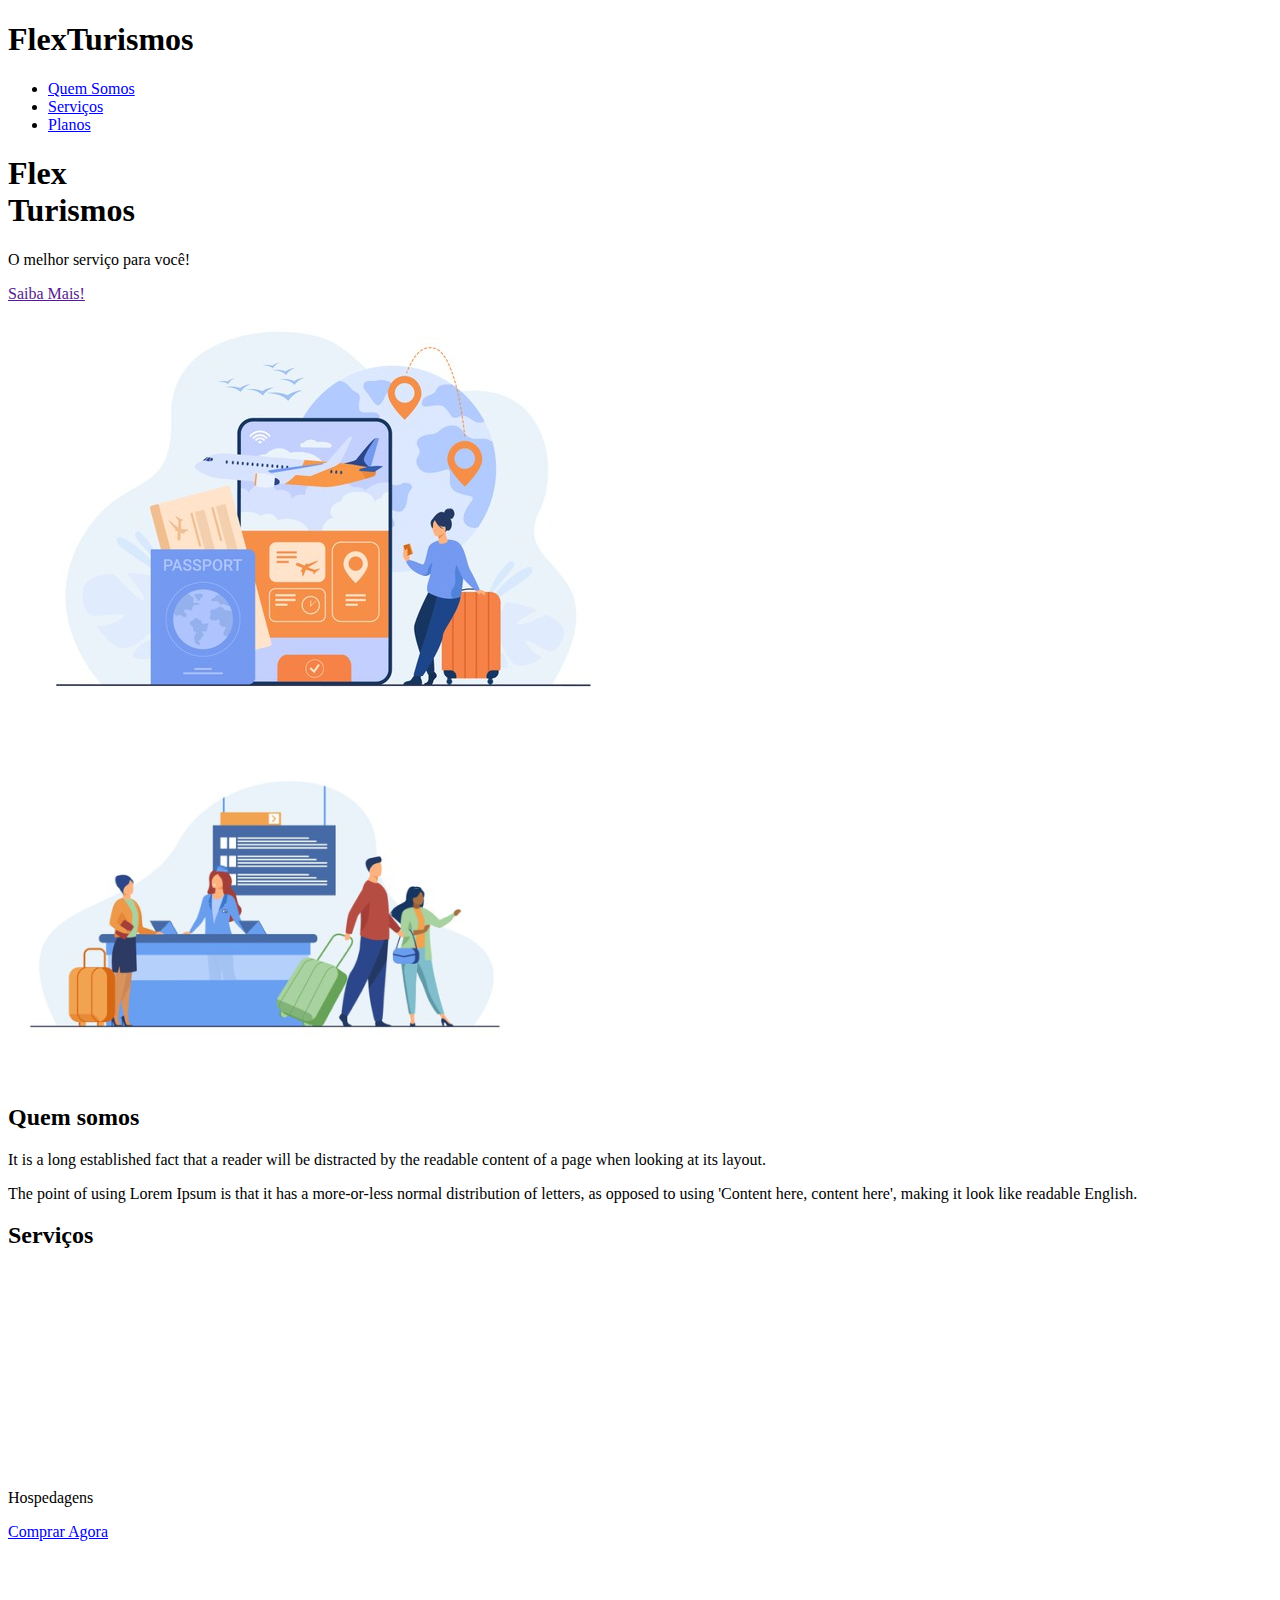
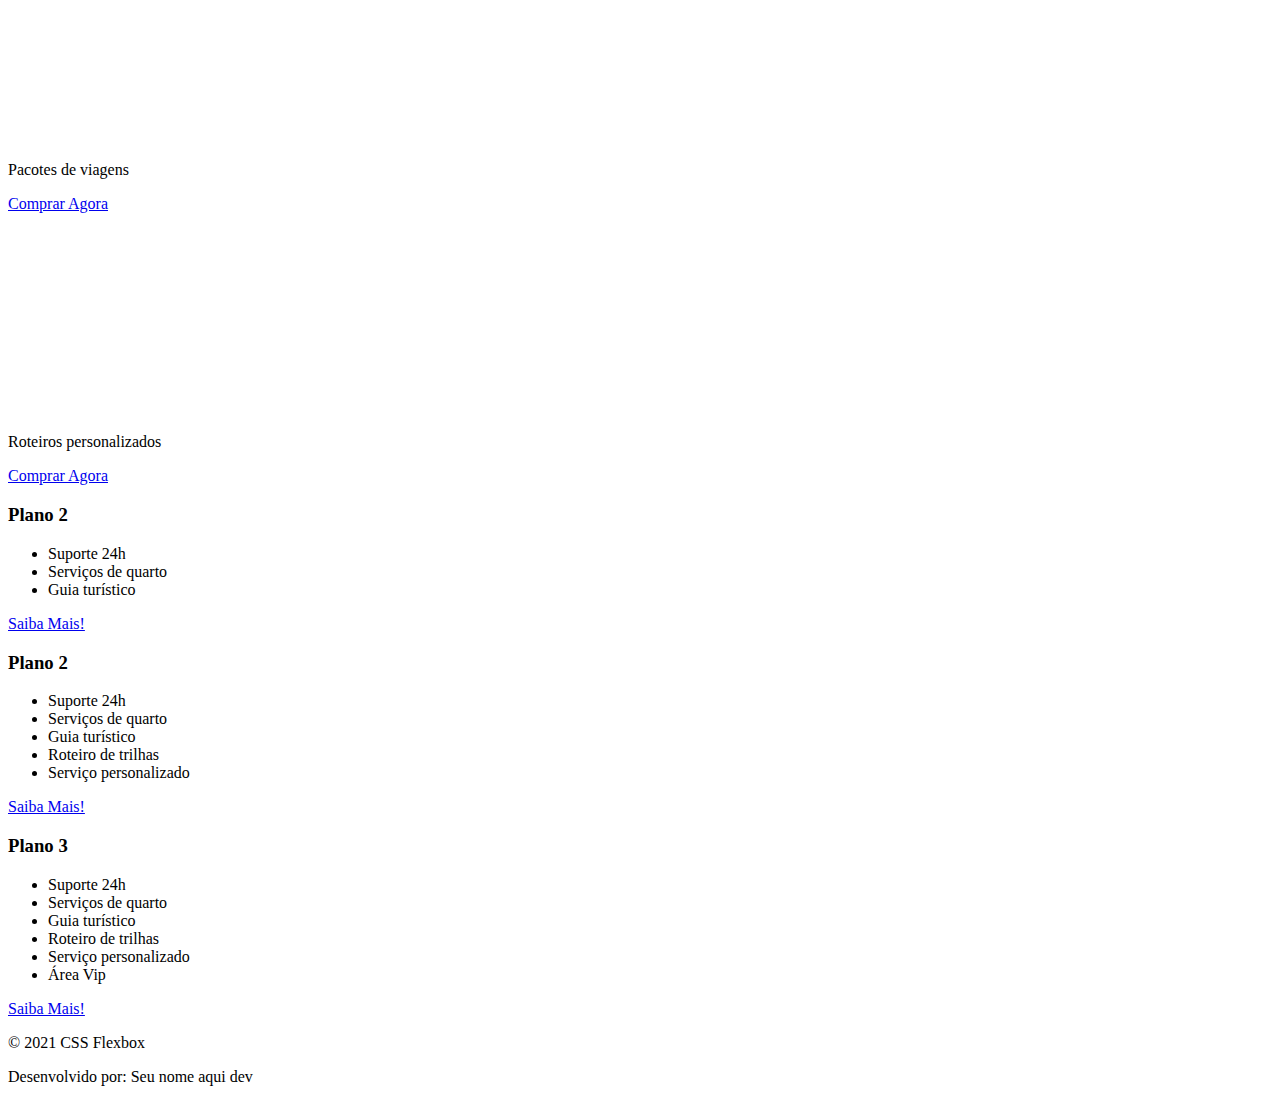
==== flex-projeto/index.html @ 4ed84d7b "Added DOM template to style." ====
<!DOCTYPE html>
<html lang="pt-br">
<head>
    <meta charset="UTF-8">
    <meta name="viewport" content="width=device-width, initial-scale=1.0">
    <title>Flex Turismos</title>
    <link rel="stylesheet" href="./style.css">
</head>
<body>
    <header>
        <h1>FlexTurismos</h1>
        <ul>
            <li><a href="#quem-somos">Quem Somos</a></li>
            <li><a href="#servicos">Serviços</a></li>
            <li><a href="#planos">Planos</a></li>
        </ul>
    </header>

    <div>
        <div>
            <h1>Flex <br>Turismos</h1>
            <p>O melhor serviço para você!</p>
            <a href="">Saiba Mais!</a>
        </div>

        <div>
            <div><img src="./images/0-main.png" alt="banner de apresentação"></div>
        </div>
    </div>

    <div>
        <div>
            <img src="./images/1-quem-somos.png" alt="balcão de atendimento">
        </div>

        <div>
            <h2>Quem somos</h2>
            <p>It is a long established fact that a reader will be distracted by the readable content of a page when looking at its layout. </p>
            <p>The point of using Lorem Ipsum is that it has a more-or-less normal distribution of letters, as opposed to using 'Content here, content here', making it look like readable English.</p>
        </div>
    </div>

    <div>
        <div>
            <h2>Serviços</h2>
        </div>

        <div>
            <div>
                <div><img src="./images/icon-2.png" alt="hospedagens"></div>
                <p>Hospedagens</p>
                <a href="#">Comprar Agora</a>
            </div>

            <div>
               <div><img src="./images/icon-1.png" alt="pacote de viagens"></div>
               <p>Pacotes de viagens</p>
               <a href="#">Comprar Agora</a>
            </div>

            <div>
                <div><img src="./images/icon-3.png" alt="roteiros personalizados"></div>
                <p>Roteiros personalizados</p>
                <a href="#">Comprar Agora</a>
            </div>

        </div>
    </div>

    <div>

        <div>
            <h3>Plano 2</h3>
            <ul>
                <li>Suporte 24h</li>
                <li>Serviços de quarto</li>
                <li>Guia turístico</li>
            </ul>
            <a href="#">Saiba Mais!</a>
        </div>

        <div>
            <h3>Plano 2</h3>
            <ul>
                <li>Suporte 24h</li>
                <li>Serviços de quarto</li>
                <li>Guia turístico</li>
                <li>Roteiro de trilhas</li>
                <li>Serviço personalizado</li>
            </ul>
            <a href="#">Saiba Mais!</a>
        </div>

        <div>
            <h3>Plano 3</h3>
            <ul>
                <li>Suporte 24h</li>
                <li>Serviços de quarto</li>
                <li>Guia turístico</li>
                <li>Roteiro de trilhas</li>
                <li>Serviço personalizado</li>
                <li>Área Vip</li>
            </ul>
            <a href="#">Saiba Mais!</a>
        </div>
    </div>

    <footer>
        <p>&copy; 2021 CSS Flexbox</p>
        <p>Desenvolvido por: Seu nome aqui dev</p>
    </footer>
</body>
</html>
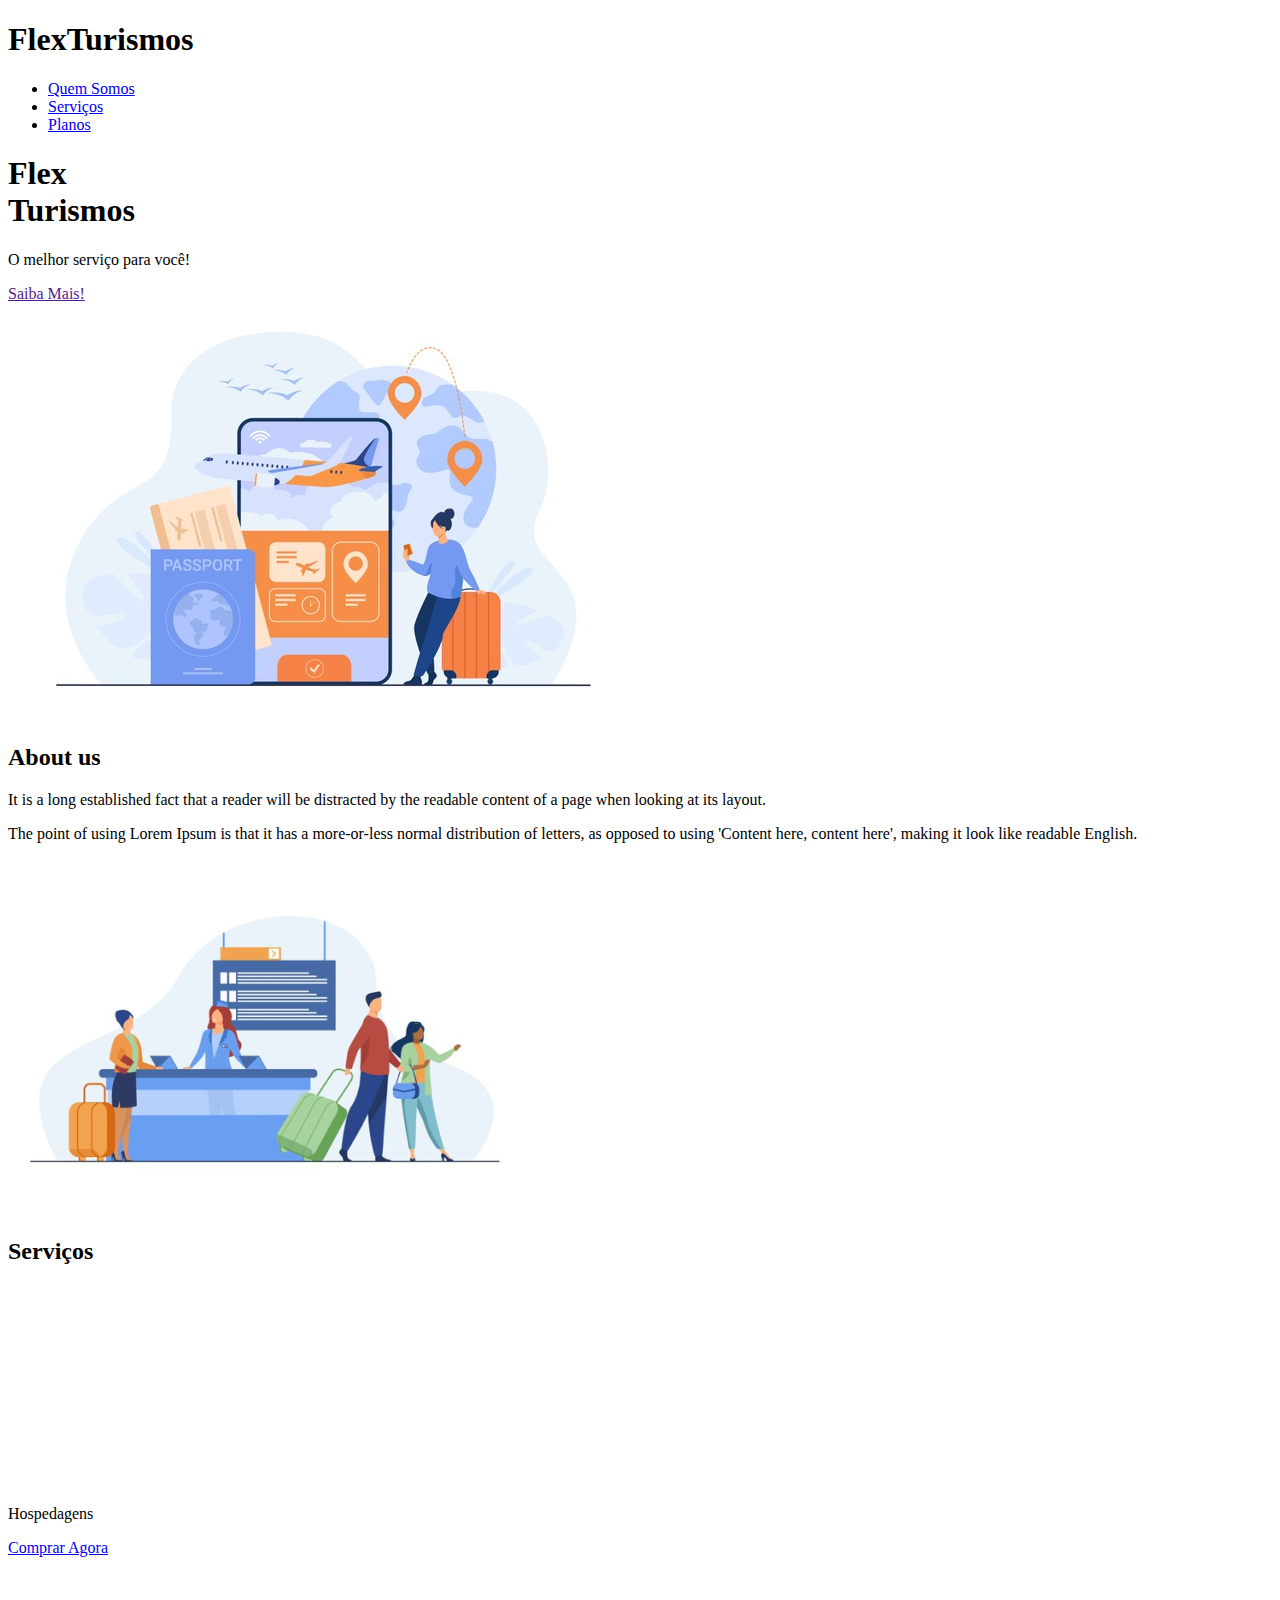
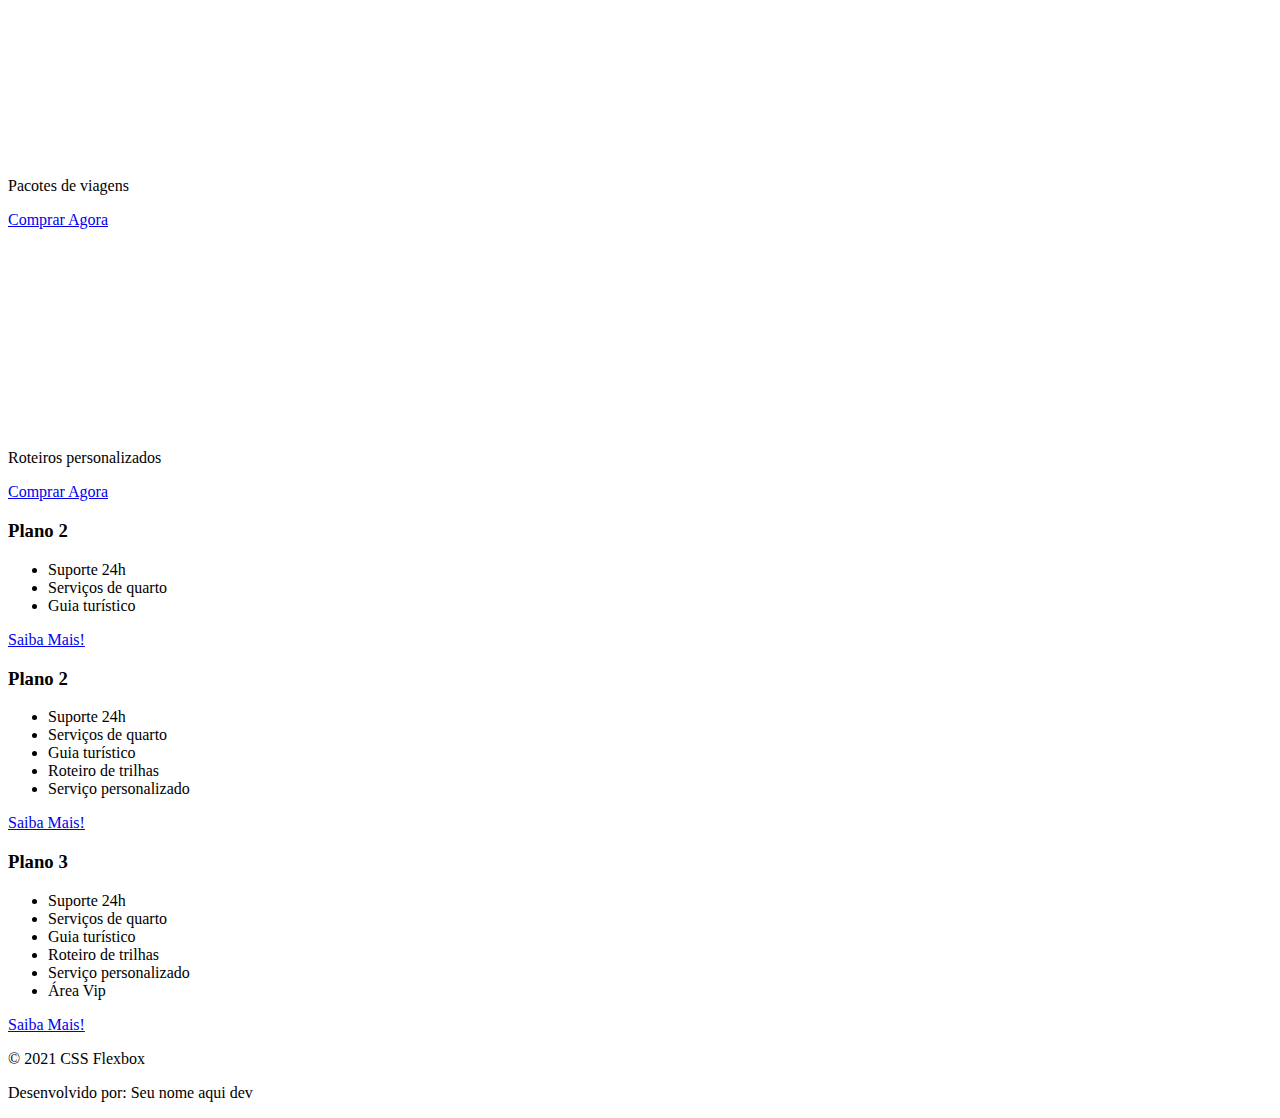
==== commit 3942279c: "Fix: h2 text." ====
--- a/flex-projeto/index.html
+++ b/flex-projeto/index.html
@@ -4,20 +4,26 @@
     <meta charset="UTF-8">
     <meta name="viewport" content="width=device-width, initial-scale=1.0">
     <title>Flex Turismos</title>
+    <link rel="preconnect" href="https://fonts.googleapis.com">
+    <link rel="preconnect" href="https://fonts.gstatic.com" crossorigin>
+    <link href="https://fonts.googleapis.com/css2?family=Roboto&display=swap" rel="stylesheet">
     <link rel="stylesheet" href="./style.css">
 </head>
 <body>
     <header>
-        <h1>FlexTurismos</h1>
-        <ul>
-            <li><a href="#quem-somos">Quem Somos</a></li>
-            <li><a href="#servicos">Serviços</a></li>
-            <li><a href="#planos">Planos</a></li>
-        </ul>
+        <div class="flex-container menu">
+            <div><h1>FlexTurismos</h1></div>
+                <ul class="list-items">
+                    <li><a href="#quem-somos">Quem Somos</a></li>
+                    <li><a href="#servicos">Serviços</a></li>
+                    <li><a href="#planos">Planos</a></li>
+                </ul>
+            </div>
+        </div>
     </header>
 
-    <div>
-        <div>
+    <div class="flex-container presentation">
+        <div class="text-presentation">
             <h1>Flex <br>Turismos</h1>
             <p>O melhor serviço para você!</p>
             <a href="">Saiba Mais!</a>
@@ -28,15 +34,17 @@
         </div>
     </div>
 
-    <div>
+    <div class="flex-container" id="about-us">
+        
+
         <div>
-            <img src="./images/1-quem-somos.png" alt="balcão de atendimento">
+            <h2>About us</h2>
+            <p>It is a long established fact that a reader will be distracted by the readable content of a page when looking at its layout. </p>
+            <p>The point of using Lorem Ipsum is that it has a more-or-less normal distribution of letters, as opposed to using 'Content here, content here', making it look like readable English.</p>
         </div>
 
         <div>
-            <h2>Quem somos</h2>
-            <p>It is a long established fact that a reader will be distracted by the readable content of a page when looking at its layout. </p>
-            <p>The point of using Lorem Ipsum is that it has a more-or-less normal distribution of letters, as opposed to using 'Content here, content here', making it look like readable English.</p>
+            <img src="./images/1-quem-somos.png" alt="balcão de atendimento">
         </div>
     </div>
 
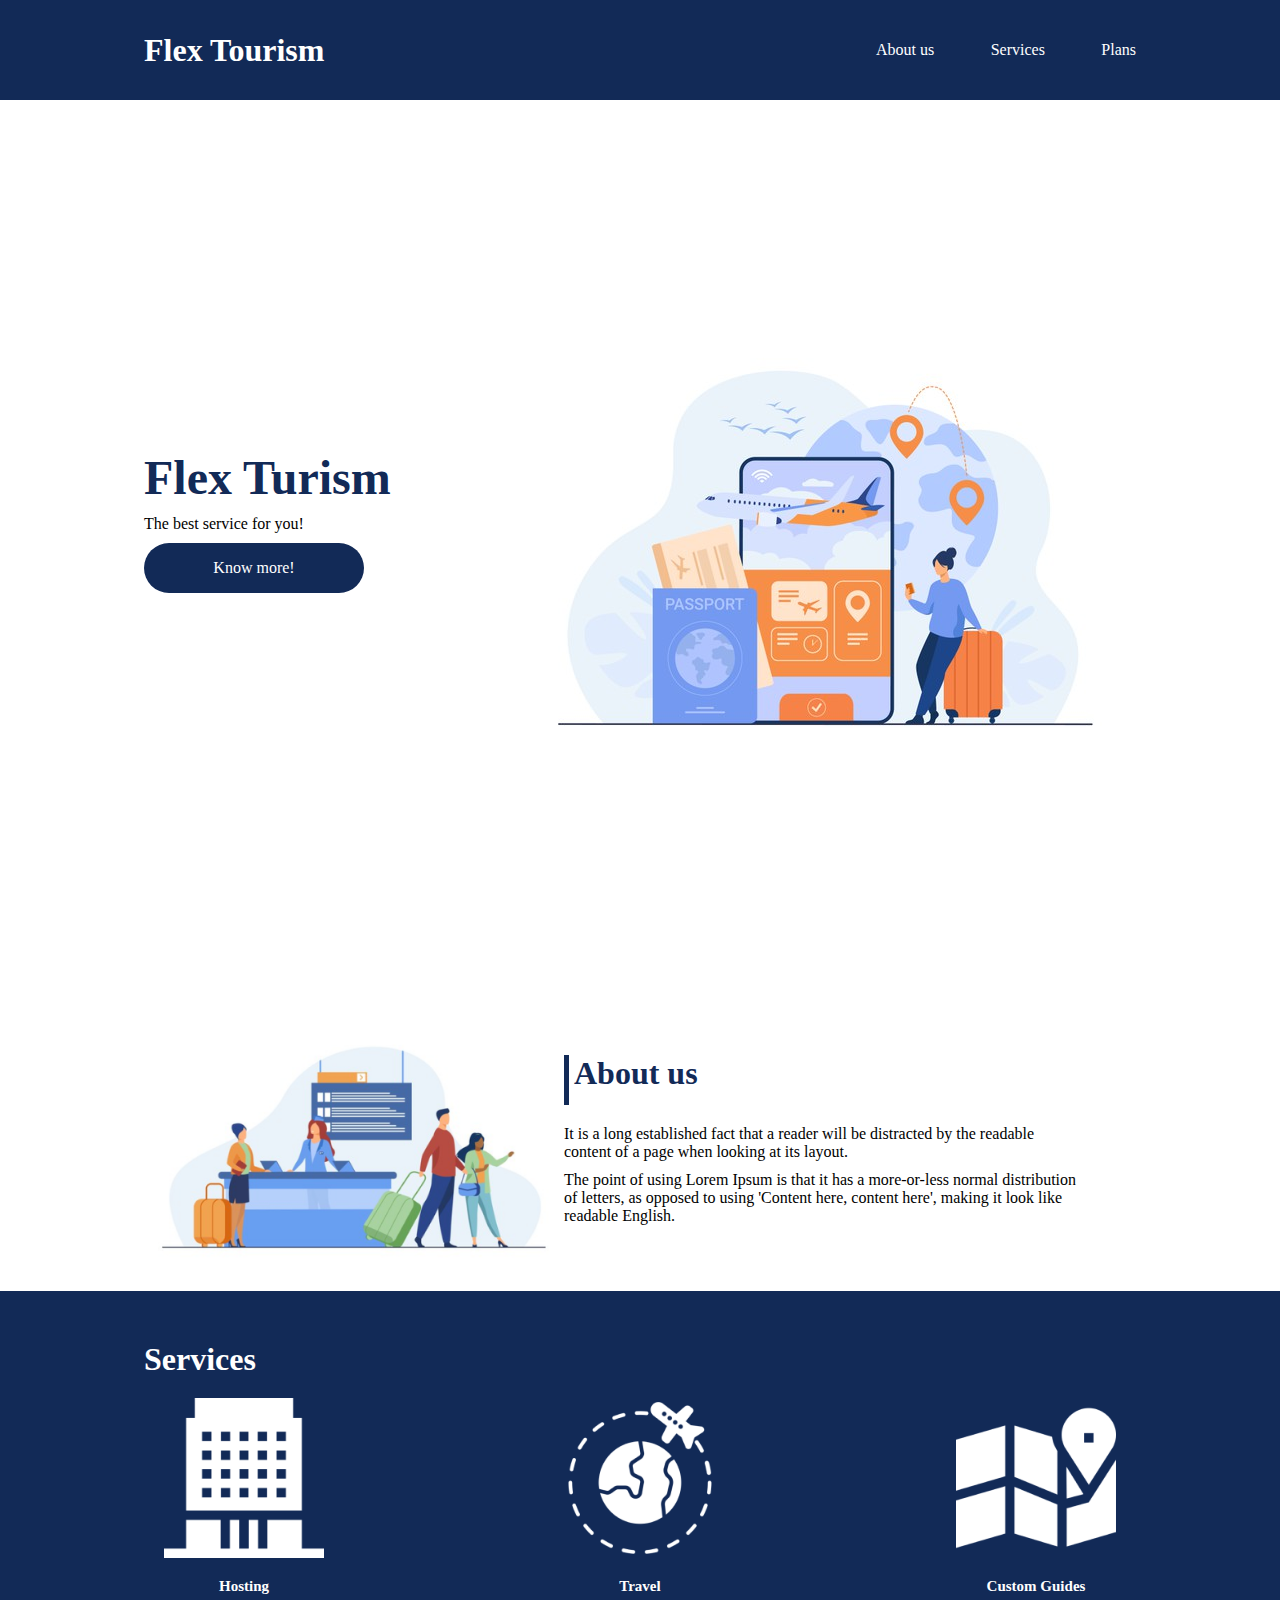
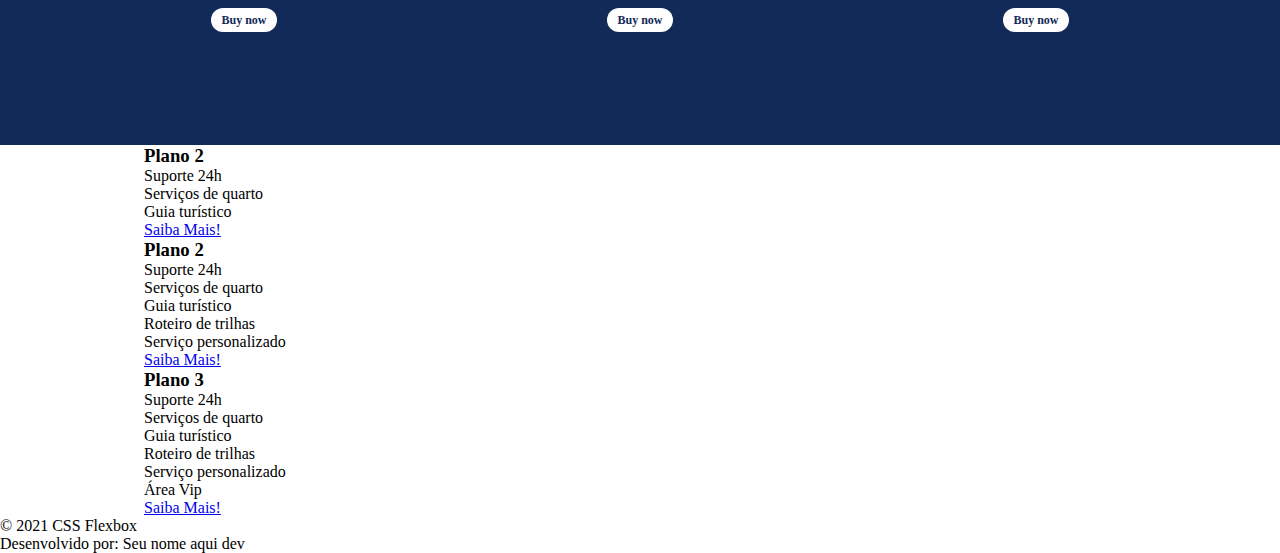
==== commit 817a4db1: "Style: Changing to the plans styling." ====
--- a/flex-projeto/index.html
+++ b/flex-projeto/index.html
@@ -3,7 +3,7 @@
 <head>
     <meta charset="UTF-8">
     <meta name="viewport" content="width=device-width, initial-scale=1.0">
-    <title>Flex Turismos</title>
+    <title>Flex Tourism</title>
     <link rel="preconnect" href="https://fonts.googleapis.com">
     <link rel="preconnect" href="https://fonts.gstatic.com" crossorigin>
     <link href="https://fonts.googleapis.com/css2?family=Roboto&display=swap" rel="stylesheet">
@@ -12,11 +12,11 @@
 <body>
     <header>
         <div class="flex-container menu">
-            <div><h1>FlexTurismos</h1></div>
+            <div><h1>Flex Tourism</h1></div>
                 <ul class="list-items">
-                    <li><a href="#quem-somos">Quem Somos</a></li>
-                    <li><a href="#servicos">Serviços</a></li>
-                    <li><a href="#planos">Planos</a></li>
+                    <li><a href="#quem-somos">About us</a></li>
+                    <li><a href="#servicos">Services</a></li>
+                    <li><a href="#planos">Plans</a></li>
                 </ul>
             </div>
         </div>
@@ -24,9 +24,9 @@
 
     <div class="flex-container presentation">
         <div class="text-presentation">
-            <h1>Flex <br>Turismos</h1>
-            <p>O melhor serviço para você!</p>
-            <a href="">Saiba Mais!</a>
+            <h1>Flex Turism</h1>
+            <p>The best service for you!</p>
+            <a href="">Know more!</a>
         </div>
 
         <div>
@@ -48,69 +48,73 @@
         </div>
     </div>
 
-    <div>
-        <div>
-            <h2>Serviços</h2>
-        </div>
-
-        <div>
+    <div class="container-ex">
+        <div class="flex-container" id="services">
             <div>
-                <div><img src="./images/icon-2.png" alt="hospedagens"></div>
-                <p>Hospedagens</p>
-                <a href="#">Comprar Agora</a>
+                <h2>Services</h2>
             </div>
 
-            <div>
-               <div><img src="./images/icon-1.png" alt="pacote de viagens"></div>
-               <p>Pacotes de viagens</p>
-               <a href="#">Comprar Agora</a>
+            <div class="list-services">
+                <div class="item-services">
+                    <div><img src="./images/icon-2.png" alt="hospedagens"></div>
+                    <p>Hosting</p>
+                    <a href="#">Buy now</a>
+                </div>
+
+                <div class="item-services">
+                <div><img src="./images/icon-1.png" alt="pacote de viagens"></div>
+                <p>Travel</p>
+                <a href="#">Buy now</a>
+                </div>
+
+                <div class="item-services">
+                    <div><img src="./images/icon-3.png" alt="roteiros personalizados"></div>
+                    <p>Custom Guides</p>
+                    <a href="#">Buy now</a>
+                </div>
             </div>
-
-            <div>
-                <div><img src="./images/icon-3.png" alt="roteiros personalizados"></div>
-                <p>Roteiros personalizados</p>
-                <a href="#">Comprar Agora</a>
-            </div>
-
         </div>
     </div>
 
-    <div>
+    <div class="flex-container" id="plans">
 
-        <div>
-            <h3>Plano 2</h3>
-            <ul>
-                <li>Suporte 24h</li>
-                <li>Serviços de quarto</li>
-                <li>Guia turístico</li>
-            </ul>
-            <a href="#">Saiba Mais!</a>
+        <div class="list-plans">
+            <div class="item-plan">
+                <h3>Plano 2</h3>
+                <ul>
+                    <li>Suporte 24h</li>
+                    <li>Serviços de quarto</li>
+                    <li>Guia turístico</li>
+                </ul>
+                <a href="#">Saiba Mais!</a>
+            </div>
+    
+            <div class="item-plan">
+                <h3>Plano 2</h3>
+                <ul>
+                    <li>Suporte 24h</li>
+                    <li>Serviços de quarto</li>
+                    <li>Guia turístico</li>
+                    <li>Roteiro de trilhas</li>
+                    <li>Serviço personalizado</li>
+                </ul>
+                <a href="#">Saiba Mais!</a>
+            </div>
+    
+            <div class="item-plan"> 
+                <h3>Plano 3</h3>
+                <ul>
+                    <li>Suporte 24h</li>
+                    <li>Serviços de quarto</li>
+                    <li>Guia turístico</li>
+                    <li>Roteiro de trilhas</li>
+                    <li>Serviço personalizado</li>
+                    <li>Área Vip</li>
+                </ul>
+                <a href="#">Saiba Mais!</a>
+            </div>
         </div>
 
-        <div>
-            <h3>Plano 2</h3>
-            <ul>
-                <li>Suporte 24h</li>
-                <li>Serviços de quarto</li>
-                <li>Guia turístico</li>
-                <li>Roteiro de trilhas</li>
-                <li>Serviço personalizado</li>
-            </ul>
-            <a href="#">Saiba Mais!</a>
-        </div>
-
-        <div>
-            <h3>Plano 3</h3>
-            <ul>
-                <li>Suporte 24h</li>
-                <li>Serviços de quarto</li>
-                <li>Guia turístico</li>
-                <li>Roteiro de trilhas</li>
-                <li>Serviço personalizado</li>
-                <li>Área Vip</li>
-            </ul>
-            <a href="#">Saiba Mais!</a>
-        </div>
     </div>
 
     <footer>
--- a/flex-projeto/style.css
+++ b/flex-projeto/style.css
@@ -0,0 +1,170 @@
+* {
+    margin: 0;
+    padding: 0;
+    font-family: 'open sans', 'sans-serif';
+}
+
+ul {
+    list-style: none;
+    margin: 0;
+    padding: 0;
+}
+
+ul li a{
+    text-decoration: none;
+}
+
+div img {
+    display: block;
+    width: 100%;
+}
+
+.flex-container {
+    display: flex;
+    max-width: 992px;
+    margin: auto;
+    width: 100%;
+}
+
+header {
+    background-color: #122a57;
+    height: 100px;
+    display: flex;
+    align-items: center;
+    color: #FFF;
+    
+}
+
+header .list-items {
+    display: flex;
+    width: 100%;
+    max-width: 260px;
+    justify-content: space-between;
+    align-items: center;
+}
+
+.list-items li a {
+    color: #FFF;
+}
+
+header .menu {
+    justify-content: space-between;
+}
+
+.presentation {
+    height: 100vh;
+    align-items: center;
+    justify-content: space-between;
+}
+
+.presentation .text-presentation {
+    min-height: 200px;
+}
+
+.text-presentation h1 {
+    color: #122a57;
+    font-size: 48px;
+    margin-bottom: 10px;
+}
+
+.text-presentation a {
+    background-color: #122a57;
+    color: #FFF;
+    text-align: center;
+    border-radius: 48px;
+    width: 220px;
+    display: block;
+    text-decoration: none;
+    height: 50px;
+    line-height: 50px;
+    margin-top: 10px;
+    margin-bottom: 10px;
+}
+
+#about-us {
+    flex-direction: row-reverse ;
+    
+    align-items: center;
+    justify-content: space-between;
+}
+
+#about-us h2 {
+    font-size: 32px;
+    color: #122a57;
+    display: flex;
+    margin-bottom: 20px;
+}
+
+/* the Color bllue detail before text*/
+#about-us h2::before {
+    content: "";
+    height: 50px;
+    width: 5px;
+    margin-right: 5px;
+    background-color: #122a57;
+    position: relative;
+}
+
+#about-us p {
+    margin-bottom: 10px;
+    width: 90%;
+}
+
+#about-us img {
+    min-width: 420px;
+}
+
+.container-ex {
+    background-color: #122a57;
+    width: 100%;
+}
+
+#services {
+    flex-direction: column;
+    padding-top: 50px;
+    padding-bottom: 100px;
+}
+
+#services h2 {
+    color: #FFF;
+    font-size: 32px;
+    margin-bottom: 20px;
+}
+
+.list-services {
+    display: flex;
+    justify-content: space-between;
+}
+
+.list-services .item-services {
+    text-align: center;
+}
+
+.item-services a {
+    width: 220px;
+    background-color: #FFF;
+    border-radius: 30px;
+    height: 50px;
+    text-align: center;
+    margin-top: 20px;
+    line-height: 50px;
+    padding: 5px 10px;
+    color: #122a57;
+    font-size: 12px;
+    text-decoration: none;
+    font-weight: 700;
+}
+
+.item-services p {
+    font-weight: 700;
+    font-size: 15px;
+    color: #FFF;
+    margin-top: 20px;
+    text-align: center;
+}
+
+.item-services img {
+    width: 80%;
+    margin: auto;
+    
+}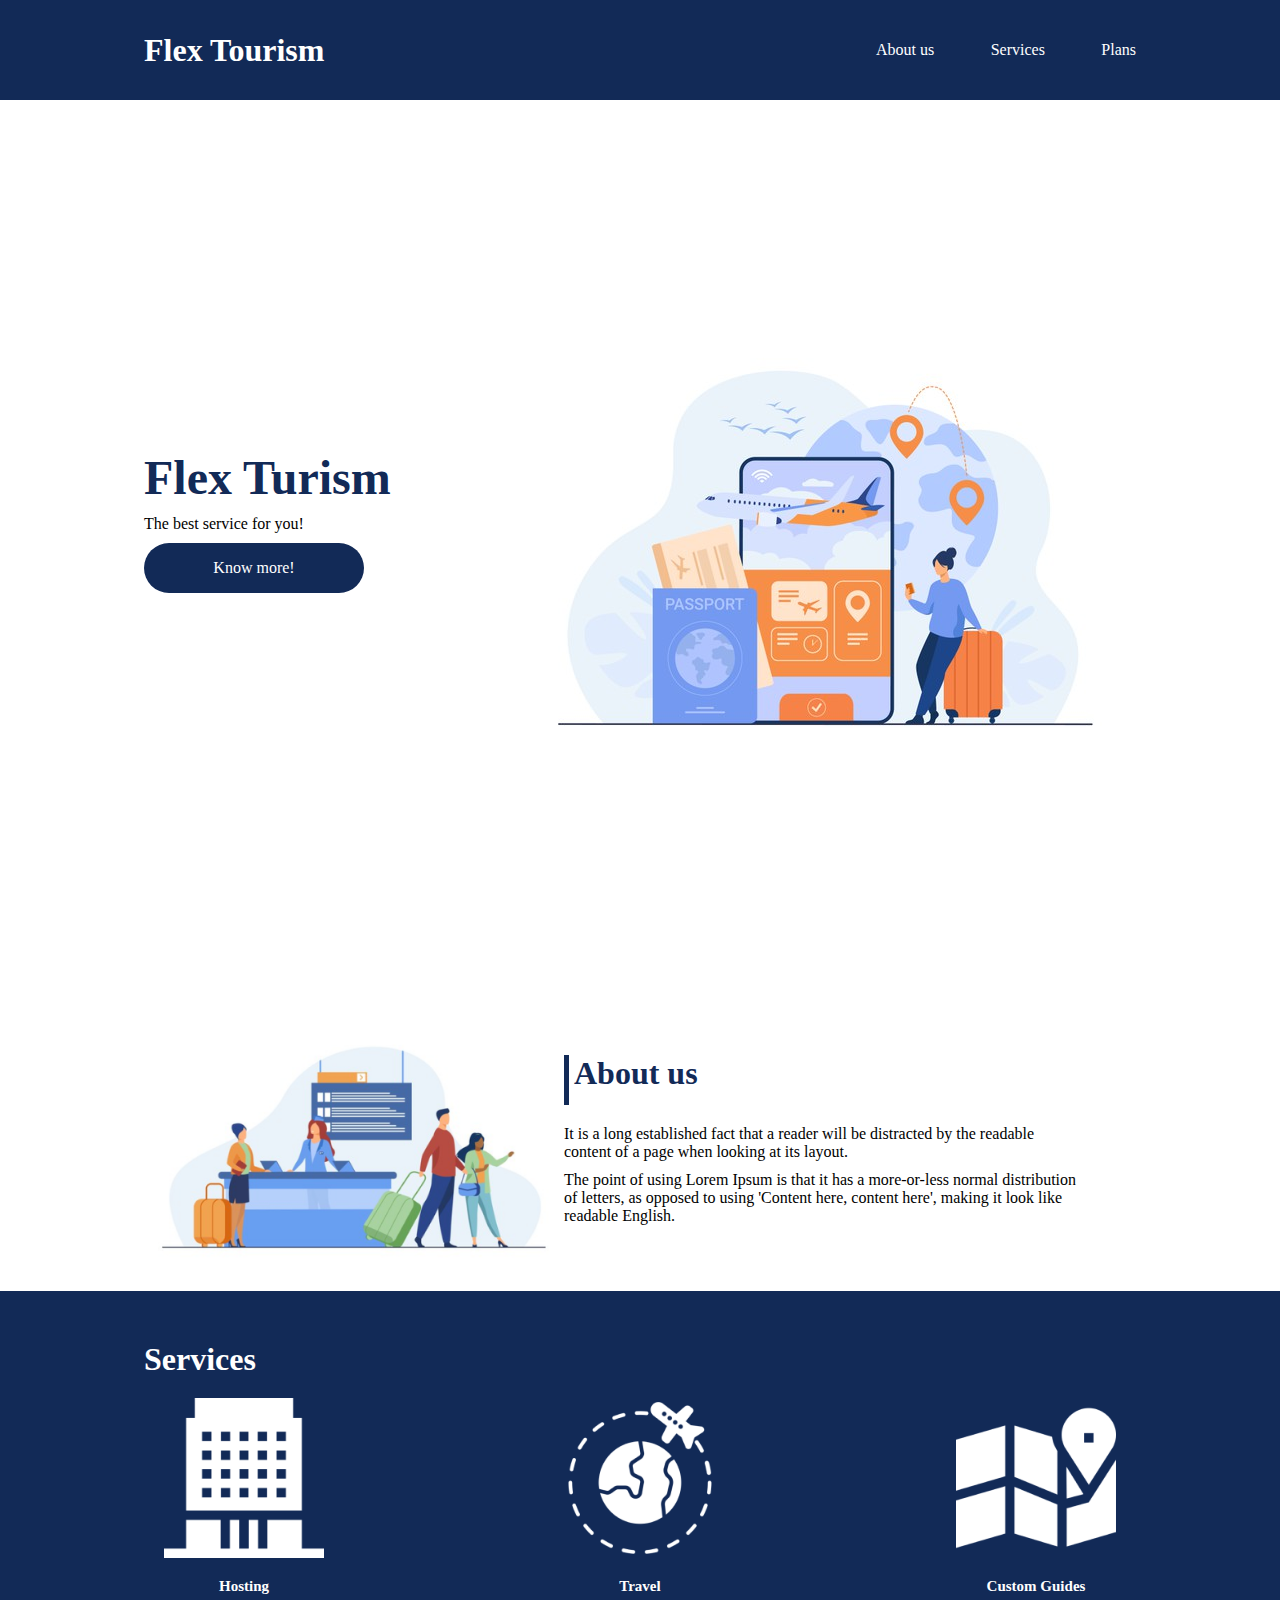
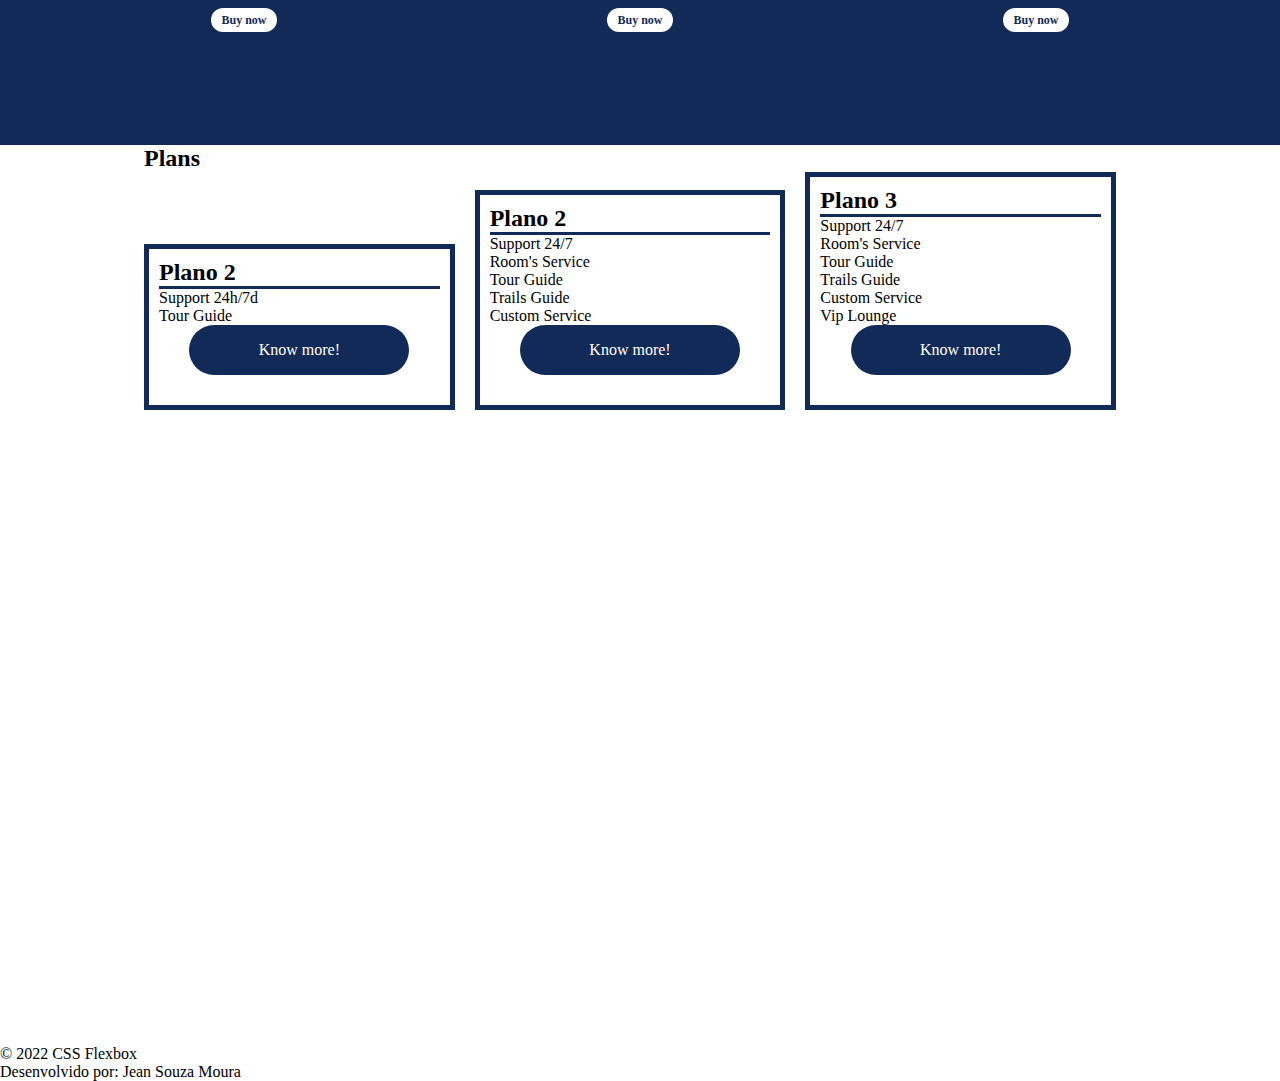
==== commit ec46af8e: "Style: Adding the blue bar before h3." ====
--- a/flex-projeto/index.html
+++ b/flex-projeto/index.html
@@ -26,7 +26,7 @@
         <div class="text-presentation">
             <h1>Flex Turism</h1>
             <p>The best service for you!</p>
-            <a href="">Know more!</a>
+            <a href="" class="btn">Know more!</a>
         </div>
 
         <div>
@@ -78,48 +78,50 @@
 
     <div class="flex-container" id="plans">
 
+        <div><h2>Plans</h2></div>
+
         <div class="list-plans">
             <div class="item-plan">
                 <h3>Plano 2</h3>
                 <ul>
-                    <li>Suporte 24h</li>
-                    <li>Serviços de quarto</li>
-                    <li>Guia turístico</li>
+                    <li>Support 24h/7d</li>
+                    <li></li>
+                    <li>Tour Guide</li>
                 </ul>
-                <a href="#">Saiba Mais!</a>
+                <a href="#" class="btn">Know more!</a>
             </div>
     
             <div class="item-plan">
                 <h3>Plano 2</h3>
                 <ul>
-                    <li>Suporte 24h</li>
-                    <li>Serviços de quarto</li>
-                    <li>Guia turístico</li>
-                    <li>Roteiro de trilhas</li>
-                    <li>Serviço personalizado</li>
+                    <li>Support 24/7</li>
+                    <li>Room's Service</li>
+                    <li>Tour Guide</li>
+                    <li>Trails Guide</li>
+                    <li>Custom Service</li>
                 </ul>
-                <a href="#">Saiba Mais!</a>
+                <a href="#" class="btn">Know more!</a>
             </div>
     
             <div class="item-plan"> 
                 <h3>Plano 3</h3>
                 <ul>
-                    <li>Suporte 24h</li>
-                    <li>Serviços de quarto</li>
-                    <li>Guia turístico</li>
-                    <li>Roteiro de trilhas</li>
-                    <li>Serviço personalizado</li>
-                    <li>Área Vip</li>
+                    <li>Support 24/7</li>
+                    <li>Room's Service</li>
+                    <li>Tour Guide</li>
+                    <li>Trails Guide</li>
+                    <li>Custom Service</li>
+                    <li>Vip Lounge</li>
                 </ul>
-                <a href="#">Saiba Mais!</a>
+                <a href="#" class="btn">Know more!</a>
             </div>
         </div>
 
     </div>
 
     <footer>
-        <p>&copy; 2021 CSS Flexbox</p>
-        <p>Desenvolvido por: Seu nome aqui dev</p>
+        <p>&copy; 2022 CSS Flexbox</p>
+        <p>Desenvolvido por: Jean Souza Moura</p>
     </footer>
 </body>
 </html>--- a/flex-projeto/style.css
+++ b/flex-projeto/style.css
@@ -67,7 +67,7 @@
     margin-bottom: 10px;
 }
 
-.text-presentation a {
+.btn {
     background-color: #122a57;
     color: #FFF;
     text-align: center;
@@ -167,4 +167,39 @@
     width: 80%;
     margin: auto;
     
+}
+
+#plans {
+    flex-direction: column;
+    min-height: 100vh;
+}
+
+.list-plans {
+    display: flex;
+    align-items: flex-end;
+}
+
+.item-plan {
+    flex: 1;
+    border: 5px solid #122a57;
+    margin-right: 20px;
+    padding: 10px;
+}
+
+.item-plan .btn {
+    margin: auto;
+    margin-bottom: 20px;
+}
+
+.item-plan h3 {
+    font-size: 24px;
+    display: flex;
+    flex-direction: column;
+}
+
+.item-plan h3::after {
+    content: "";
+    background-color: #122a57;
+    width: 100%;
+    height: 3px;
 }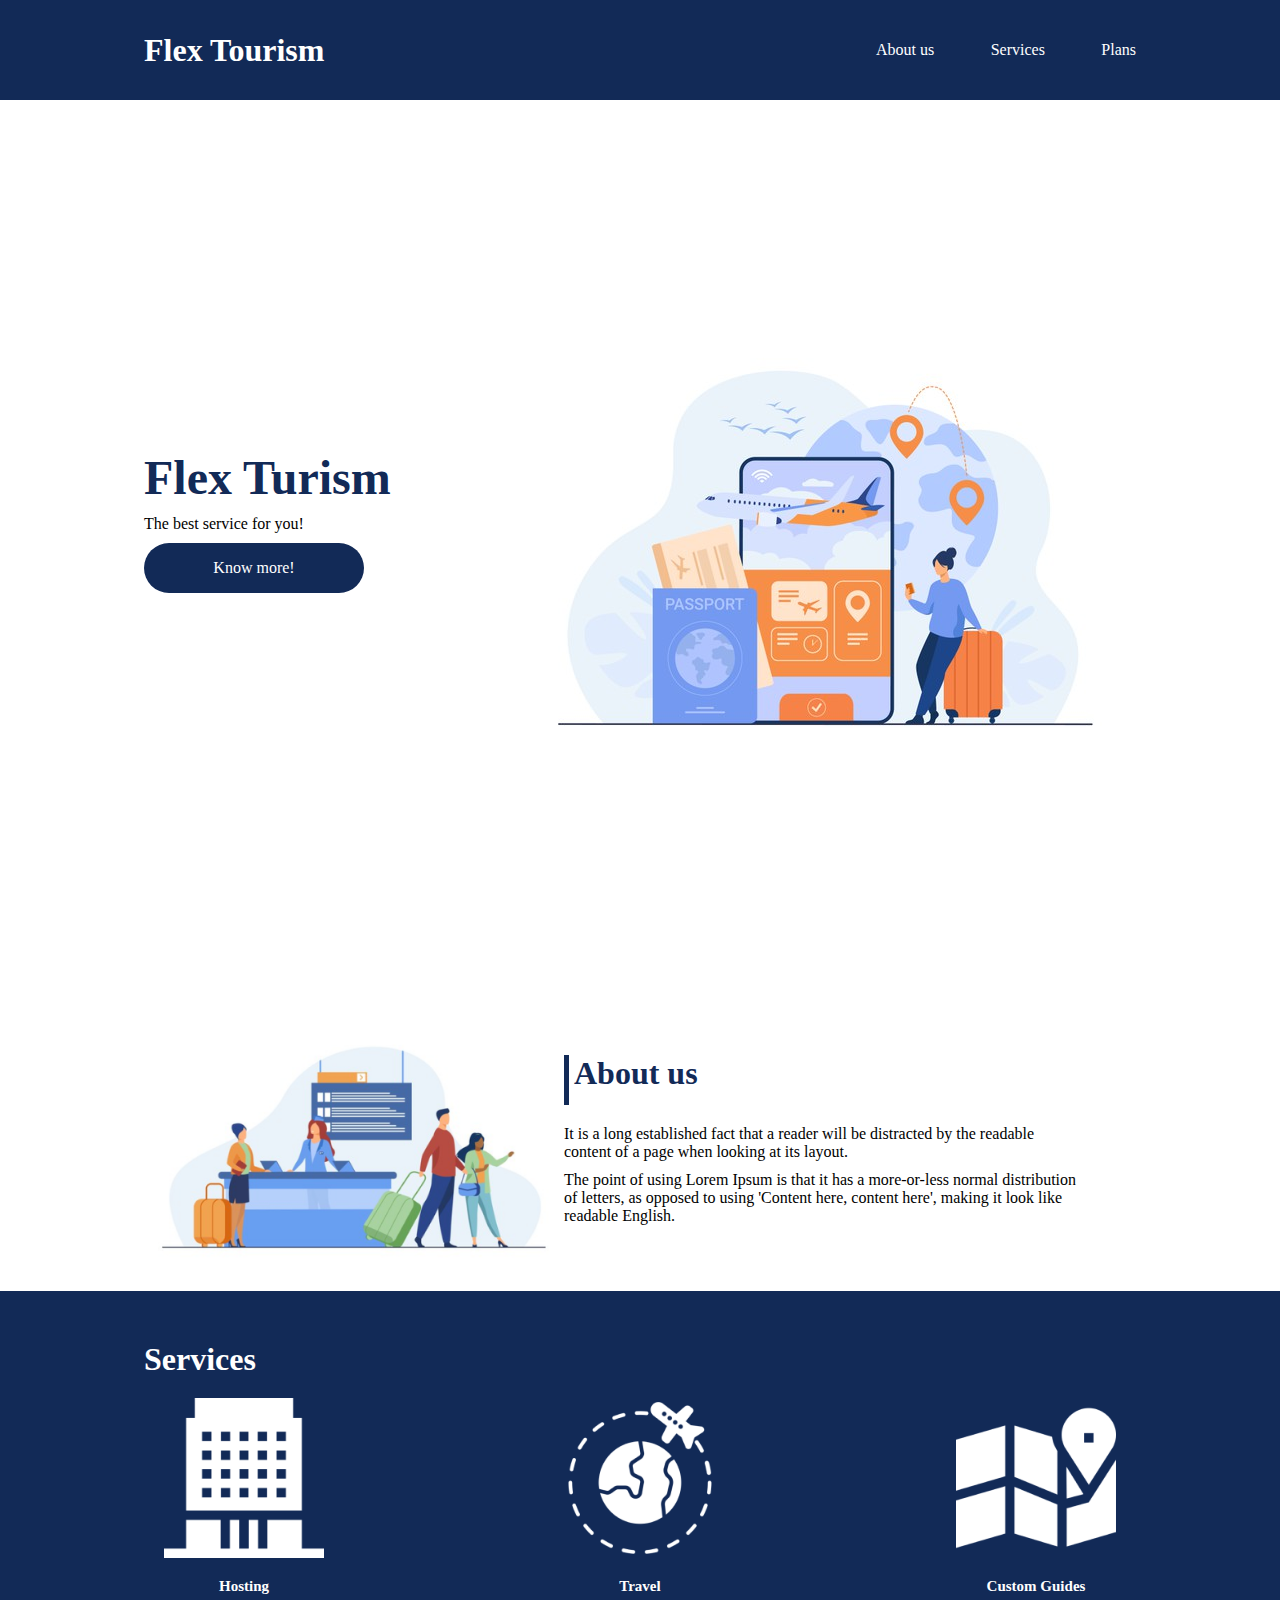
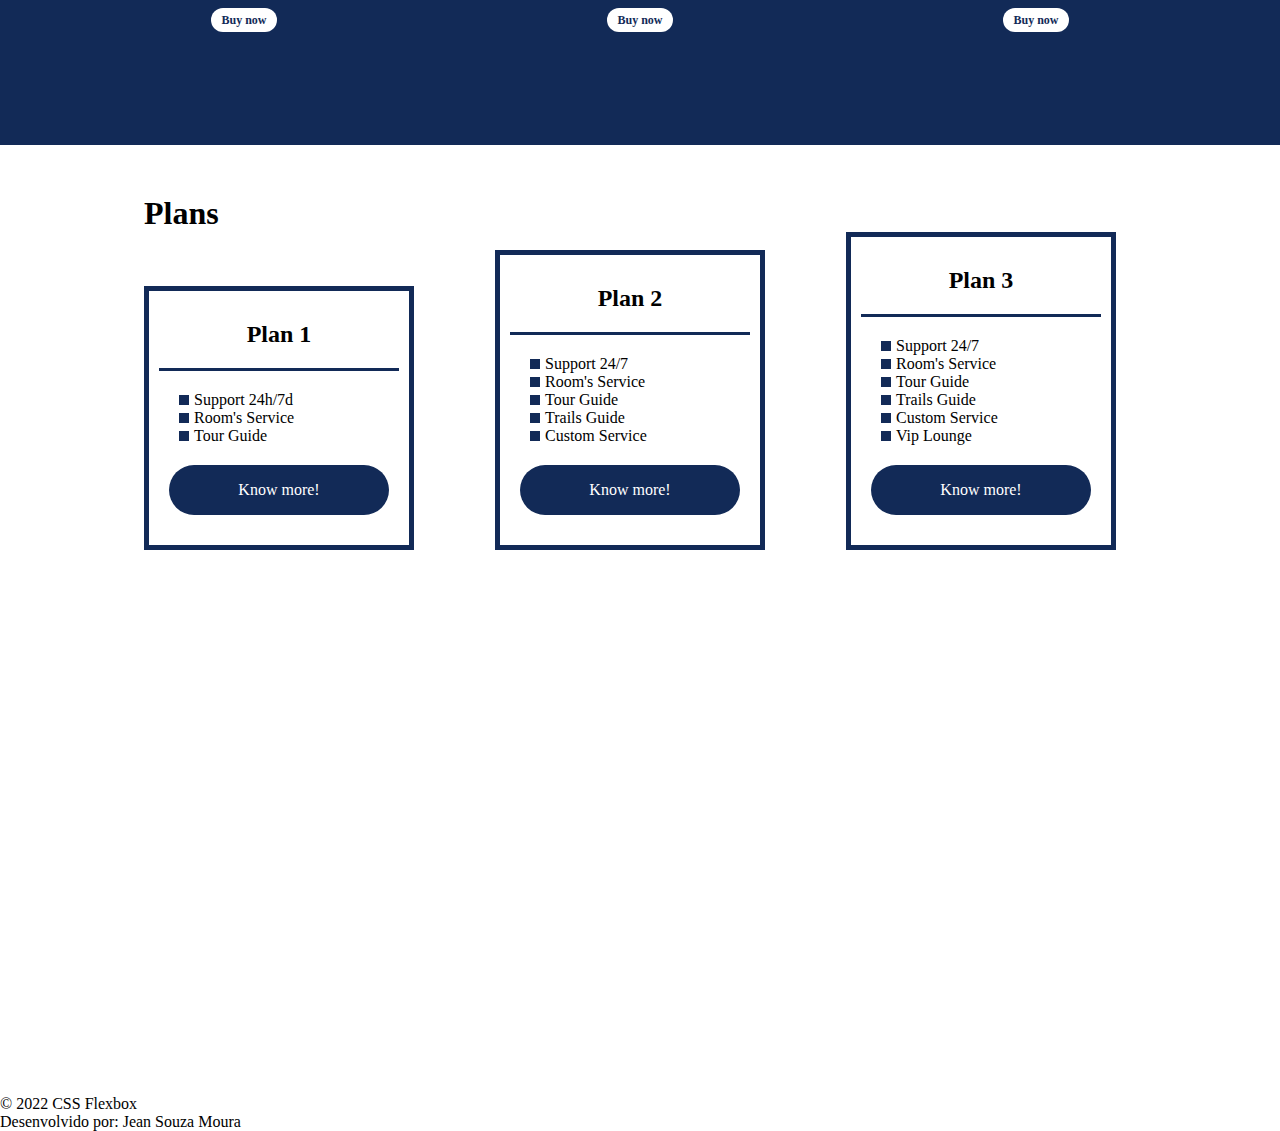
==== commit 7f5e9b01: "Style: Plans." ====
--- a/flex-projeto/index.html
+++ b/flex-projeto/index.html
@@ -82,17 +82,17 @@
 
         <div class="list-plans">
             <div class="item-plan">
-                <h3>Plano 2</h3>
+                <h3>Plan 1</h3>
                 <ul>
                     <li>Support 24h/7d</li>
-                    <li></li>
+                    <li>Room's Service</li>
                     <li>Tour Guide</li>
                 </ul>
                 <a href="#" class="btn">Know more!</a>
             </div>
     
             <div class="item-plan">
-                <h3>Plano 2</h3>
+                <h3>Plan 2</h3>
                 <ul>
                     <li>Support 24/7</li>
                     <li>Room's Service</li>
@@ -104,7 +104,7 @@
             </div>
     
             <div class="item-plan"> 
-                <h3>Plano 3</h3>
+                <h3>Plan 3</h3>
                 <ul>
                     <li>Support 24/7</li>
                     <li>Room's Service</li>
--- a/flex-projeto/style.css
+++ b/flex-projeto/style.css
@@ -172,11 +172,18 @@
 #plans {
     flex-direction: column;
     min-height: 100vh;
+    padding-top: 50px;
+}
+
+#plans h2 {
+    font-size: 32px;
+    
 }
 
 .list-plans {
     display: flex;
     align-items: flex-end;
+    justify-content: space-between;
 }
 
 .item-plan {
@@ -184,6 +191,7 @@
     border: 5px solid #122a57;
     margin-right: 20px;
     padding: 10px;
+    max-width: 240px;
 }
 
 .item-plan .btn {
@@ -195,6 +203,8 @@
     font-size: 24px;
     display: flex;
     flex-direction: column;
+    text-align: center;
+    margin-top: 20px;
 }
 
 .item-plan h3::after {
@@ -202,4 +212,27 @@
     background-color: #122a57;
     width: 100%;
     height: 3px;
+    margin-top: 20px;
+    margin-bottom: 10px;
+}
+
+.item-plan ul {
+    padding: 10px 20px;
+    display: flex;
+    flex-direction: column;
+    margin-bottom: 10px;
+}
+
+.item-plan ul li {
+    display: flex;
+    flex-wrap: nowrap;
+    align-items: center;
+}
+
+.item-plan ul li::before {
+    content: "";
+    width: 10px;
+    height: 10px;
+    background-color: #122a57;
+    margin-right: 5px;
 }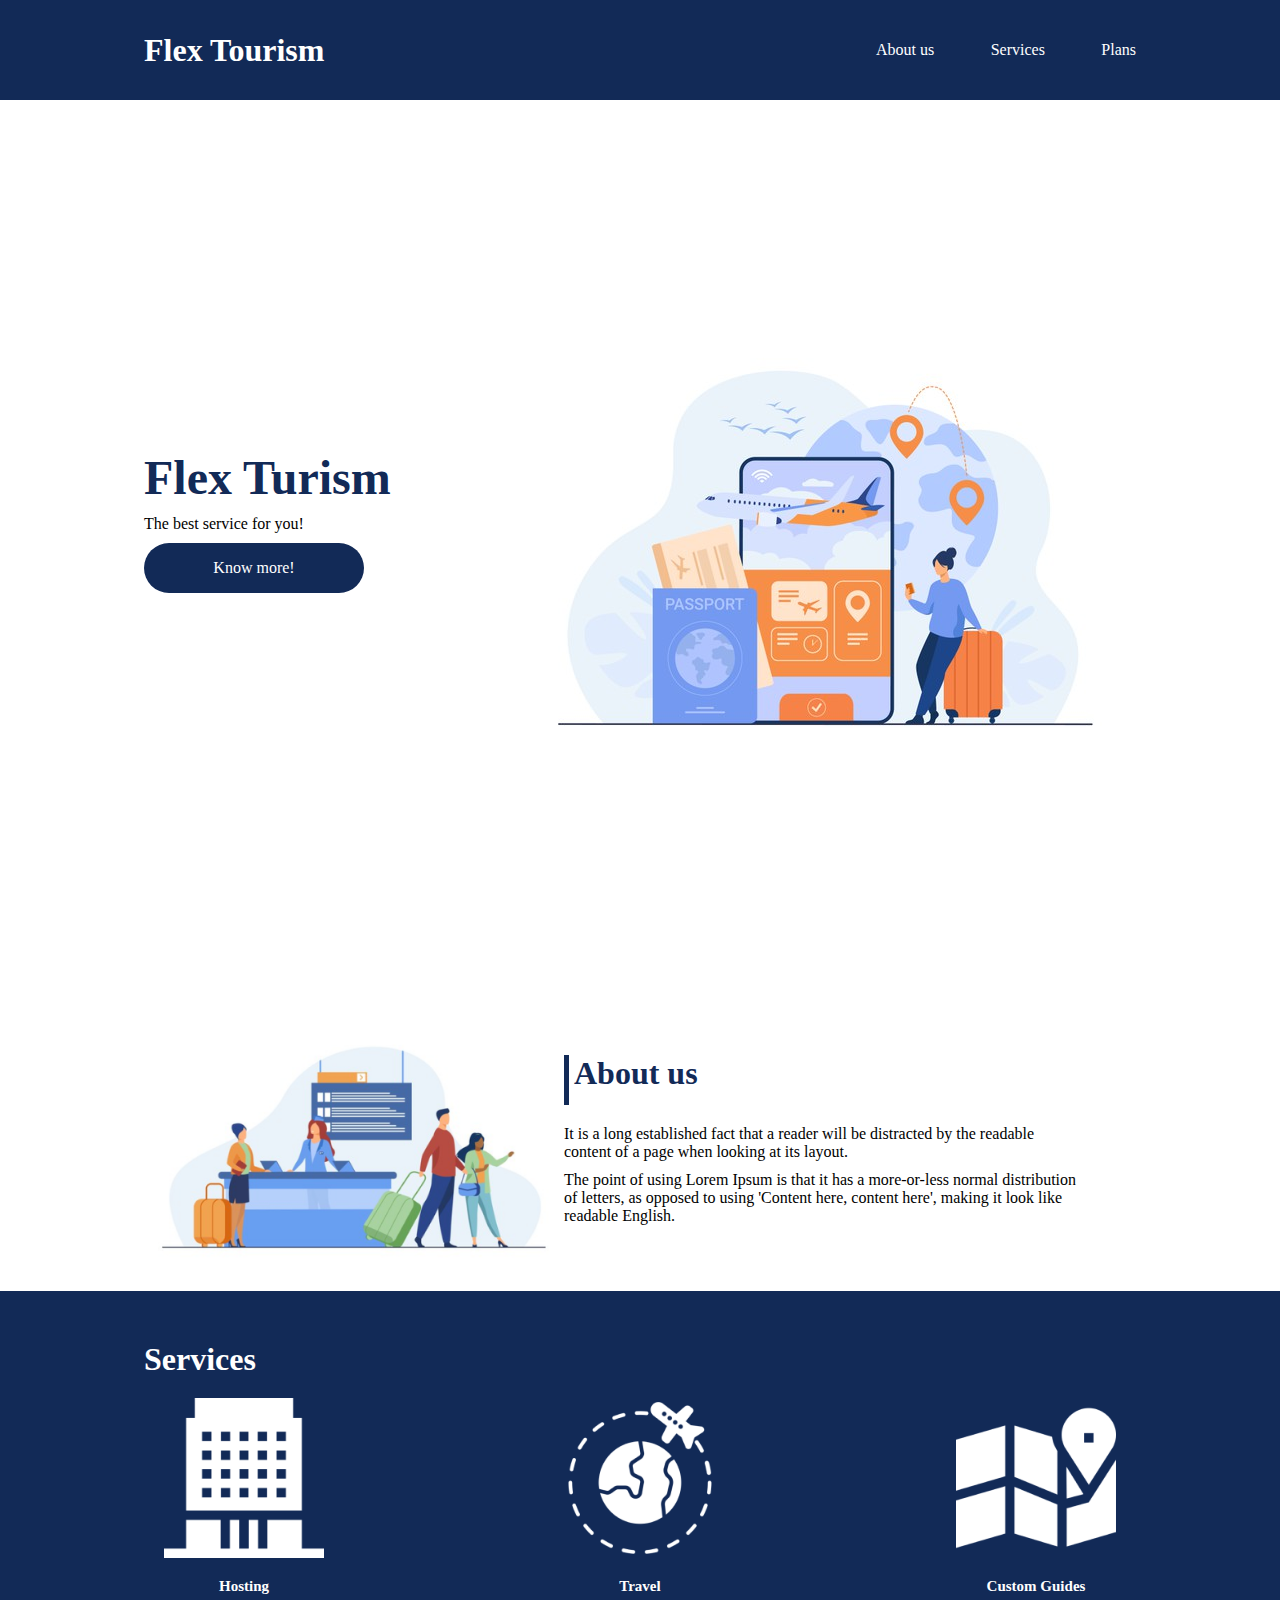
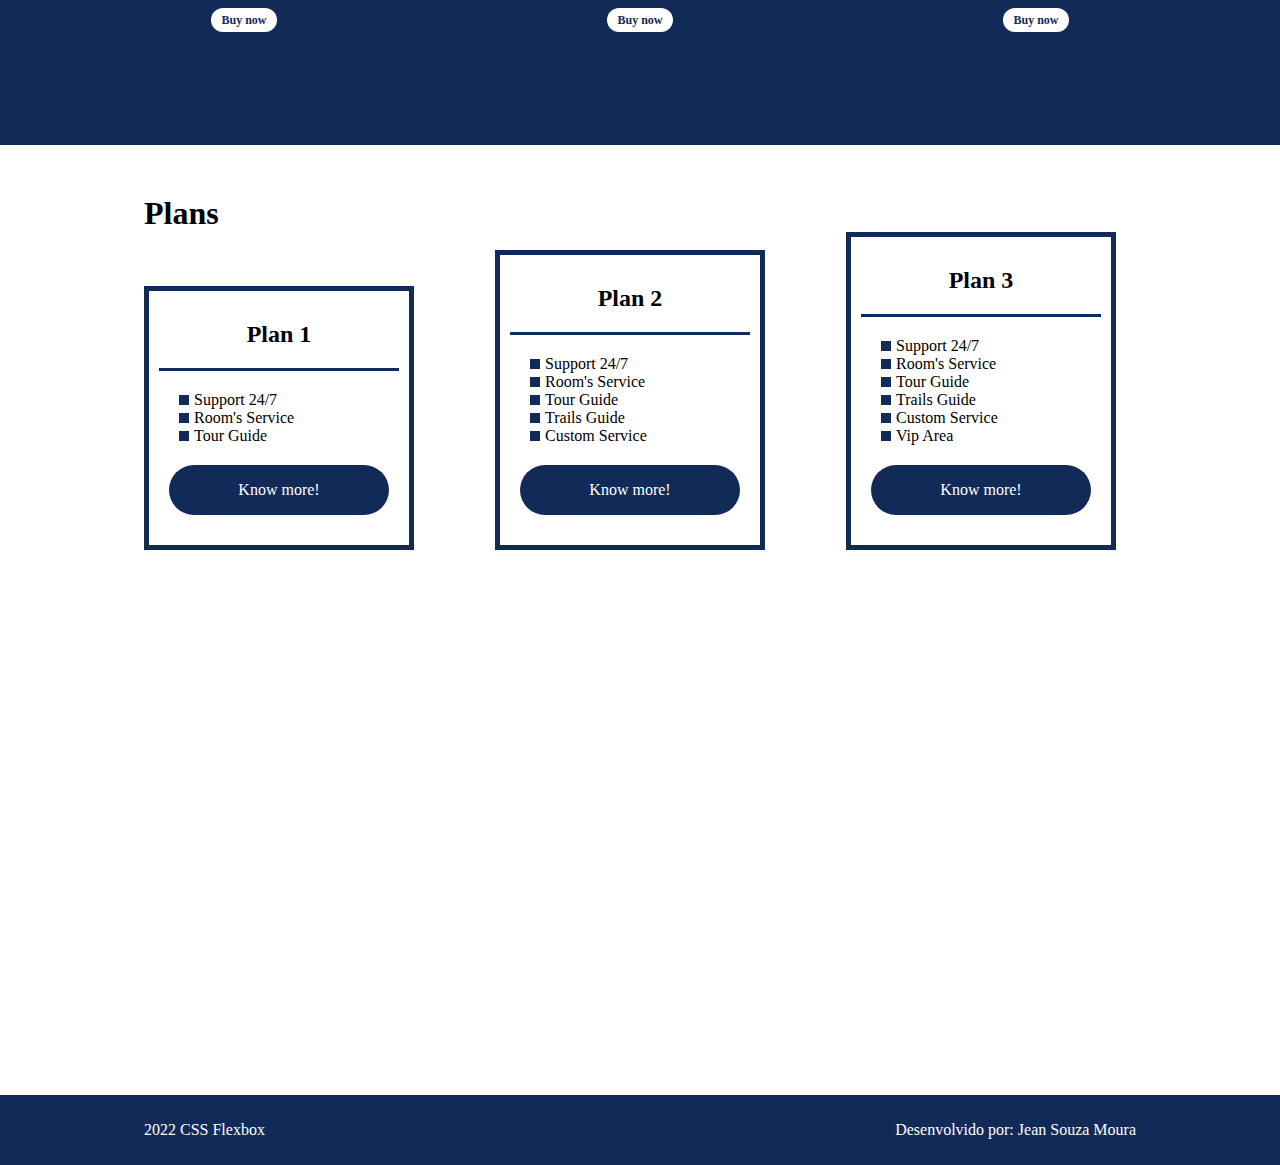
==== commit b3af5352: "Style: Finishing this step of template." ====
--- a/flex-projeto/index.html
+++ b/flex-projeto/index.html
@@ -84,7 +84,7 @@
             <div class="item-plan">
                 <h3>Plan 1</h3>
                 <ul>
-                    <li>Support 24h/7d</li>
+                    <li>Support 24/7</li>
                     <li>Room's Service</li>
                     <li>Tour Guide</li>
                 </ul>
@@ -111,7 +111,7 @@
                     <li>Tour Guide</li>
                     <li>Trails Guide</li>
                     <li>Custom Service</li>
-                    <li>Vip Lounge</li>
+                    <li>Vip Area</li>
                 </ul>
                 <a href="#" class="btn">Know more!</a>
             </div>
@@ -120,8 +120,10 @@
     </div>
 
     <footer>
-        <p>&copy; 2022 CSS Flexbox</p>
-        <p>Desenvolvido por: Jean Souza Moura</p>
+        <div class="flex-container footer">
+            <p>2022 CSS Flexbox</p>
+            <p>Desenvolvido por: Jean Souza Moura</p>
+        </div>
     </footer>
 </body>
 </html>--- a/flex-projeto/style.css
+++ b/flex-projeto/style.css
@@ -24,6 +24,7 @@
     max-width: 992px;
     margin: auto;
     width: 100%;
+    min-width: 320px;
 }
 
 header {
@@ -59,6 +60,7 @@
 
 .presentation .text-presentation {
     min-height: 200px;
+    
 }
 
 .text-presentation h1 {
@@ -88,6 +90,11 @@
     justify-content: space-between;
 }
 
+#about-us img {
+    min-width: 320px;
+    margin: auto;
+}
+
 #about-us h2 {
     font-size: 32px;
     color: #122a57;
@@ -235,4 +242,51 @@
     height: 10px;
     background-color: #122a57;
     margin-right: 5px;
+}
+
+footer {
+    background-color: #122a57;
+    height: 70px;
+    display: flex;
+    align-items: center;
+}
+
+footer .footer {
+    justify-content: space-between;
+    color: #FFF  ;
+}
+
+/* Mobile: */
+@media(max-width: 992px) {
+    .flex-container {
+        flex-direction: column;
+    }
+    .presentation {
+        flex-direction: column-reverse;
+    }
+    .presentation .text-presentation {
+        width: 100%;;
+    }
+    #about-us {
+        flex-direction: column-reverse;
+    }
+    .list-services {
+        flex-direction: column;
+    }
+    .item.item-services img {
+        width: 50%;
+        margin: auto;
+    }
+
+    .list-plans {
+        flex-direction: column;
+        align-items: flex-start;
+        margin-bottom: 20px;
+    }
+    .list-plans .item-plan {
+        max-width: 90%;
+        margin: auto;
+        width: 100%;
+        margin-bottom: 20px;
+    }
 }